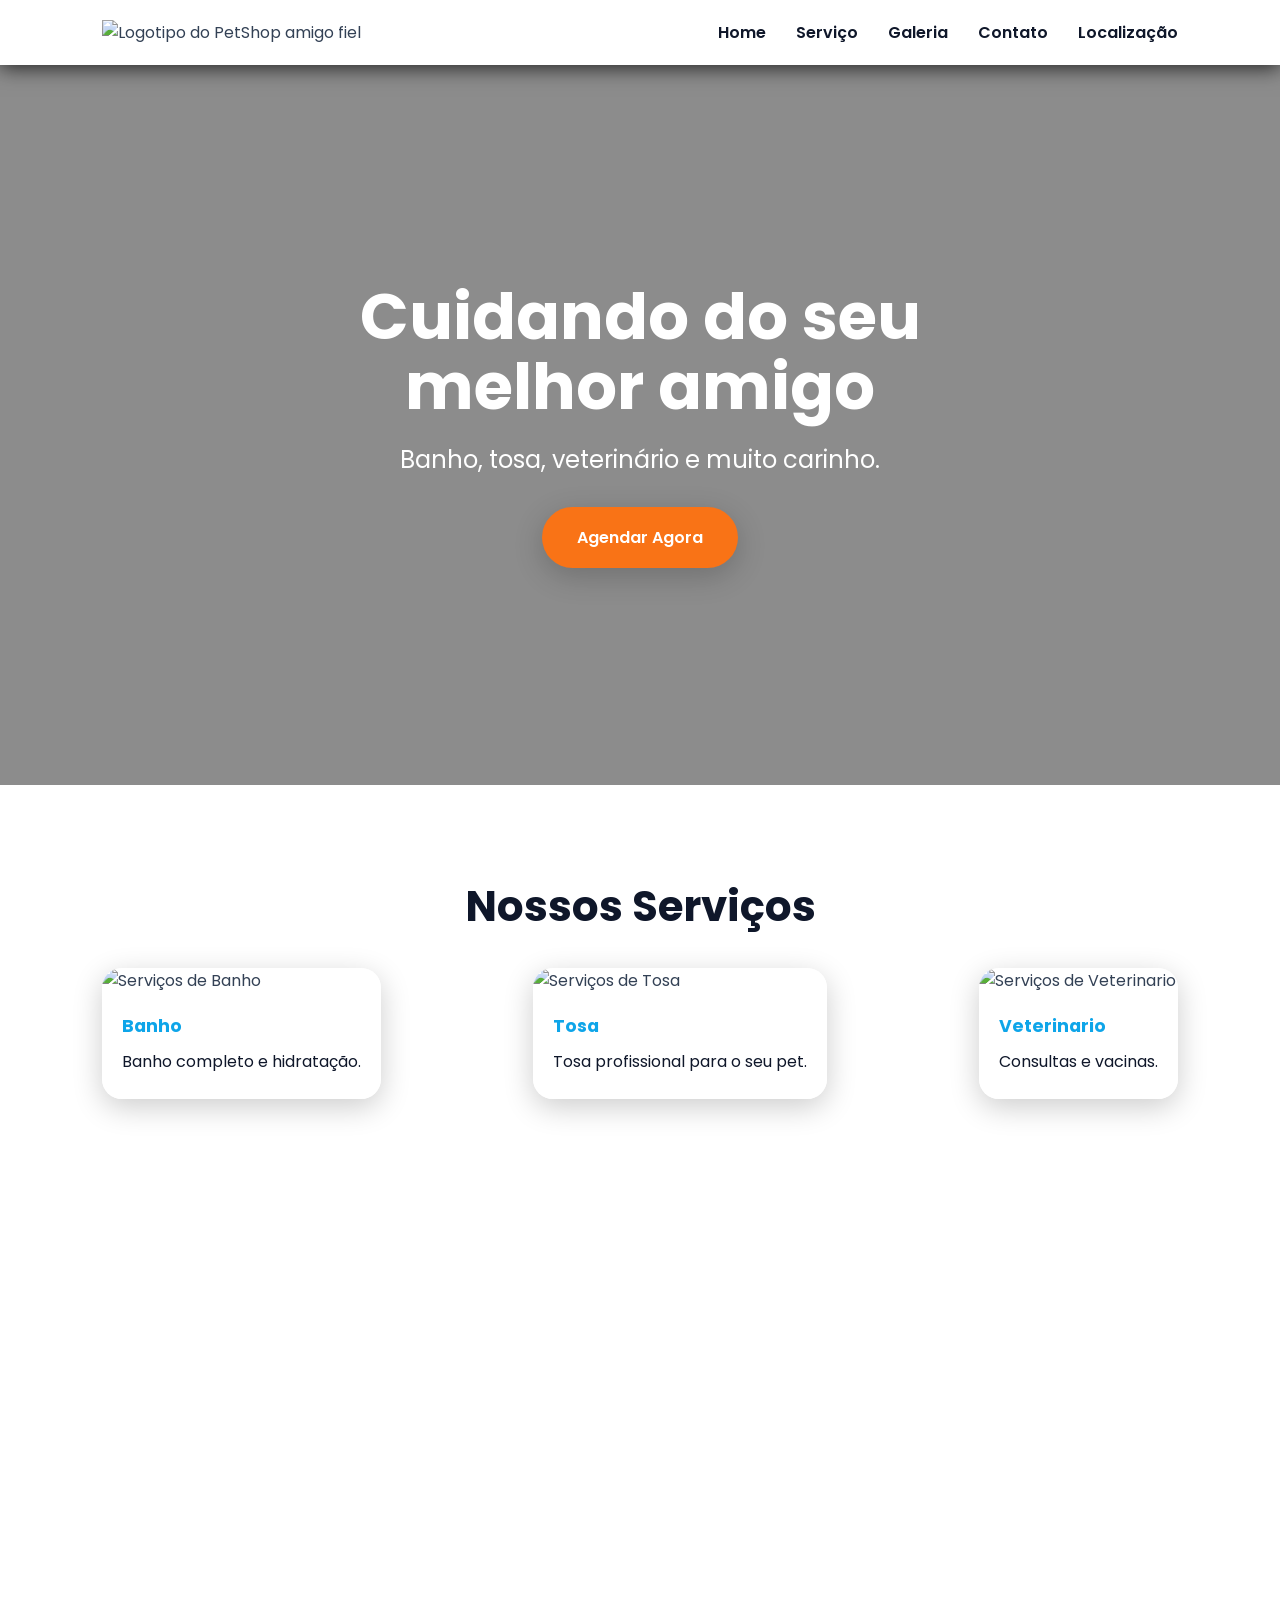
==== index.html @ 2debb863 "Projeto do pet shop com javaScript" ====
<!doctype html>
<html lang="pt-BR">

<head>
  <meta charset="UTF-8" />
  <meta name="viewport" content="width=device-width, initial-scale=1.0" />
  <title>PetShop Amigo Fiel</title>

  <link rel="preconnect" href="https://fonts.googleapis.com" />
  <link rel="preconnect" href="https://fonts.gstatic.com" crossorigin />

  <link href="https://fonts.googleapis.com/css2?family=Poppins:wght@300;400;600;700&display=swap" rel="stylesheet" />

  <link rel="stylesheet" href="css/style.css" />
</head>

<body>
  <!-- HEADER -->
  <header>
    <div class="logo">
      <img src="img/logo-transparente.png" 
      alt="Logotipo do PetShop amigo fiel" 
      width="100" />

    </div>
    <button id="menu-btn">🐾</button>

    <nav id="menu">
      <a href="#home">Home</a>
      <a href="#servicos">Serviço</a>
      <a href="#galeria">Galeria</a>
      <a href="#contato">Contato</a>
      <a href="#localizacao">Localização</a>
    </nav>
  </header>

  <!-- HERO -->
  <section id="home" class="hero">
    <div class="hero-content">
      <h1>Cuidando do seu melhor amigo</h1>
      <p>Banho, tosa, veterinário e muito carinho.</p>
      <a href="#contato" class="btn">Agendar Agora</a>
    </div>

  </section>

  <!-- SERVIÇOS -->
  <section id="servicos" class="container">
    <h2>Nossos Serviços</h2>
    <div class="cards">
     <div class="card">
      <img src="img/banho.png" alt="Serviços de Banho">
      <h3>Banho</h3>
      <p>Banho completo e hidratação.</p>
     </div>

     <div class="card">
      <img src="img/tosa.png" alt="Serviços de Tosa">
      <h3>Tosa</h3>
      <p>Tosa profissional para o seu pet.</p>
     </div>

     <div class="card">
      <img src="img/veterinario.png" alt="Serviços de Veterinario">
      <h3>Veterinario</h3>
      <p>Consultas e vacinas.</p>
     </div>
    </div>

  </section>

  <!-- GALERIA -->
  <section id="galeria" class="container"></section>

  <!-- CONTATO -->
  <section id="contato" class="container"></section>

  <!-- MAPA -->
  <section id="localizacao" class="container"></section>

  <!-- FOOTER -->
  <footer></footer>

  <script src="js/script.js"></script>
</body>

</html>
---- css/style.css ----
:root {
  --primaria: #0ea5e9;
  --secundaria: #f97316;
  --escuro: #0f172a;
  --claro: #ffffff; --texto: #334155; --sombra: 0 8px 30px rgba(0, 0, 0, 0.2);
  --radius: 20px;
}

* {
  margin: 0;
  padding: 0;
  box-sizing: border-box;
  font-family: "Poppins", sans-serif;
}

html{
  scroll-behavior: smooth;
}

body {
  color: var(--texto);
  background:
   linear-gradient(rgba(255,255,255,0.85)), rgba(255,255,255,0.91)
   url("../img/fundo.png");

   background-attachment: fixed;
   background-size: 500px;


  }


header{
  position:sticky;
  top: 0;
  z-index: 9999;

  display:flex;
  justify-content: space-between;
  align-items: center;

  padding: 20px 8%;
  background: rgba(255,255,255,0.75);
  backdrop-filter: blur(20px);
  box-shadow: 0 2px 20px rgba(0, 0, 0, 0.8);
  
}
.logo {
}

nav {
  display: flex;
  gap:30px;
}

nav a {
  text-decoration: none;
  color:var(--escuro);
  font-weight: 600;
  transition: 0.3s;
}

nav a:hover {
  color: var(--secundaria);
}

#menu-btn{
  display:none;
  font-size: 34px;
  border: none;
  background: none;
  cursor:pointer;
  color: var(--primaria);
}
.hero{
  min-height:80dvh;
  display: flex;
  align-items: center;
  justify-content: center;

  background: 
  linear-gradient(rgba(0, 0, 0, 0.45), rgba(0,0,0, 0.45)),
  url("../img/banner.png");

  background-size: cover;
  background-position: center;
  display: flex;
  align-items: center;
  justify-content: center;
  padding: 40px;
  color:var(--claro);
  
}

.hero-content {
  max-width: 800px;
  text-align: center;
}

.hero-content h1{
  font-size: 64px;
  margin-bottom: 20px;
  line-height: 1.1;
}

.hero-content p {
  font-size: 24px;
  margin-bottom: 30px;
}

.btn{
  display: inline-block;
  background-color: var(--secundaria);
  padding: 18px 35px;
  border-radius: 50px;
  text-decoration: none;
  color: var(--claro);
  font-weight: 600;
  transition: 0.3s;
  box-shadow: var(--sombra);
}

.btn:hover{
  transform: scale(1.1);
}

/* CONTAINER */
.container{
  padding: 90px 8%;
}
.container h2{
  text-align: center;
  font-size: 42px;
  margin-bottom: 30px;
  color: var(--escuro);
}

/* CARDS */
.cards{
  display: flex;
  justify-content: space-between;
  flex-wrap: wrap;
  gap: 35px;
}

.card{
  background: rgba(255, 255, 255,0.8);
  border-radius: var(--radius);
  box-shadow: var(--sombra);
  overflow: hidden;
  backdrop-filter: blur(20px);
  -webkit-backdrop-filter: blur(20px);
  transform: 0.4s;
}

.card:hover{
  transform: translateY(-12px);
}

.card img{
  width: 100%;
  height: 250px;
  object-fit: cover;
}

.card h3{
  padding: 20px 20px 10px;
  color: var(--primaria);
  font-size: 1.1rem;
}

.card p{
  padding: 0 20px 25px;
  color: var(--escuro);
};
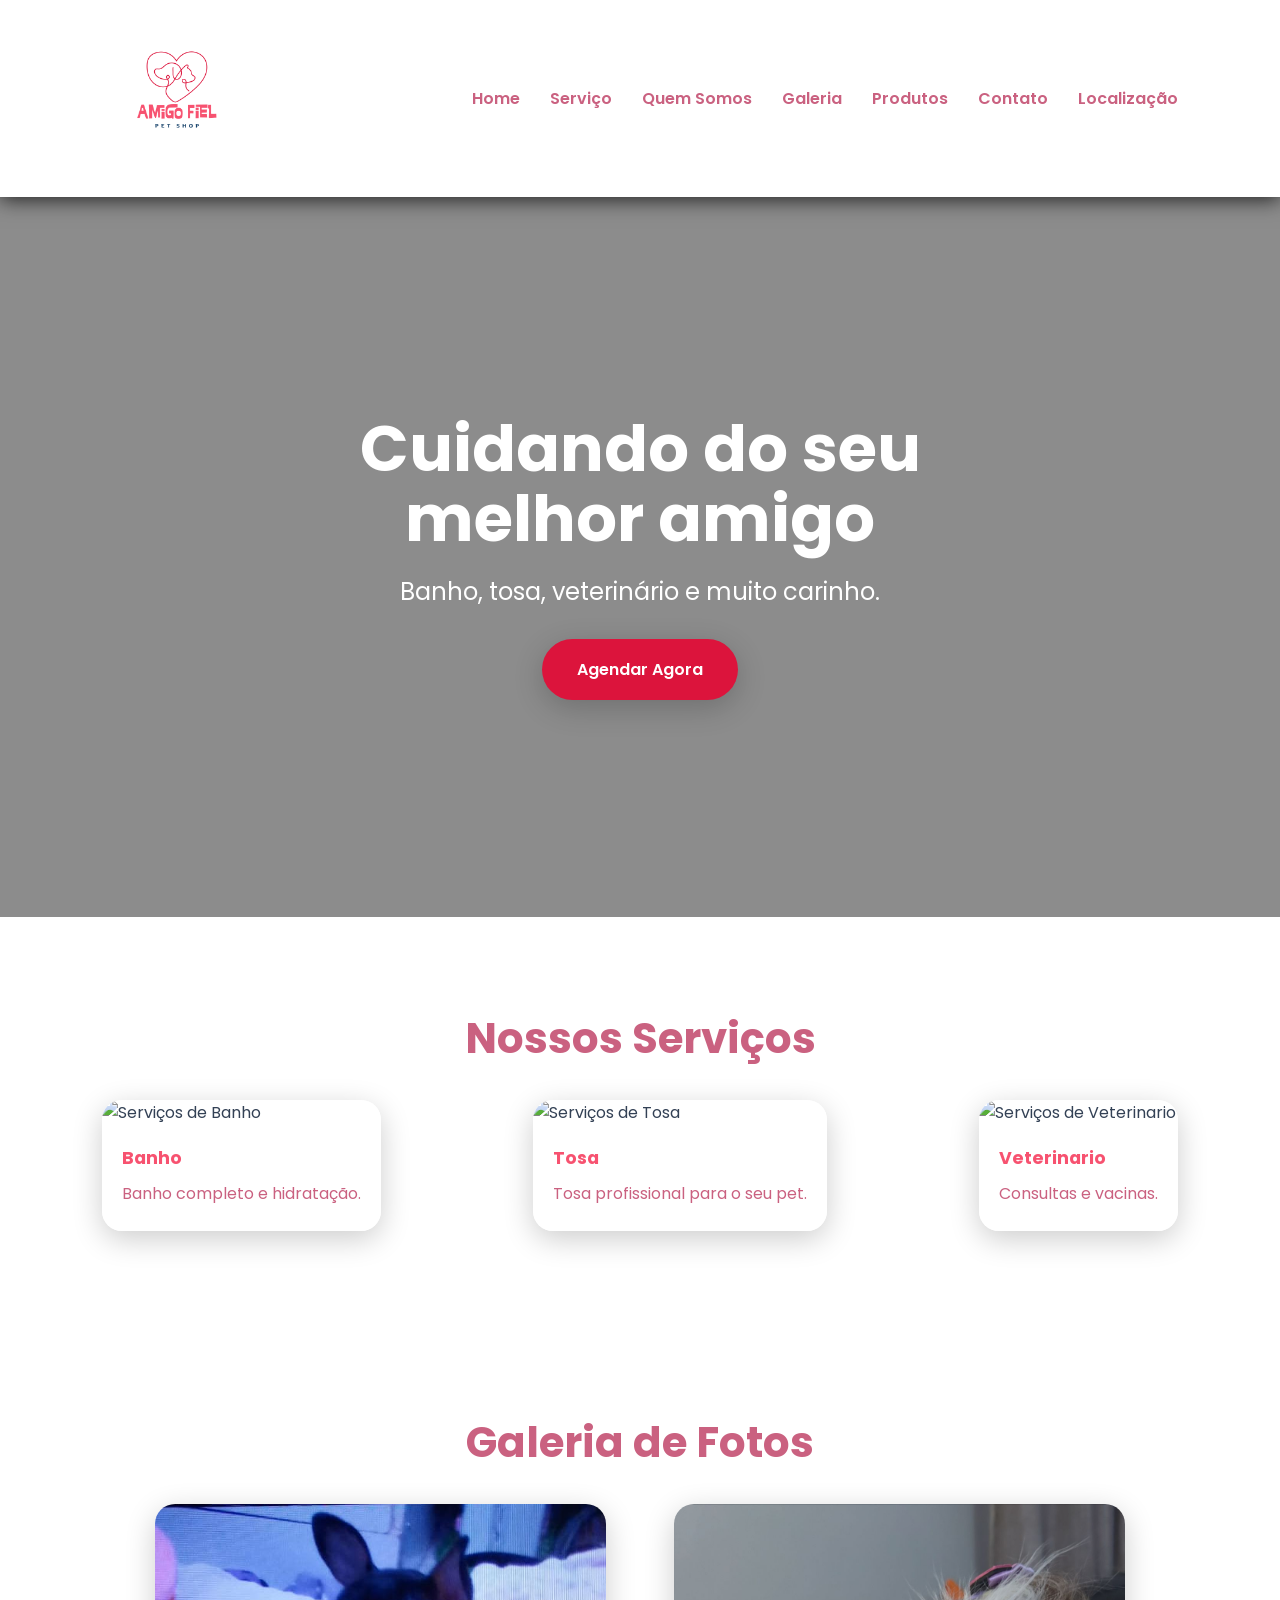
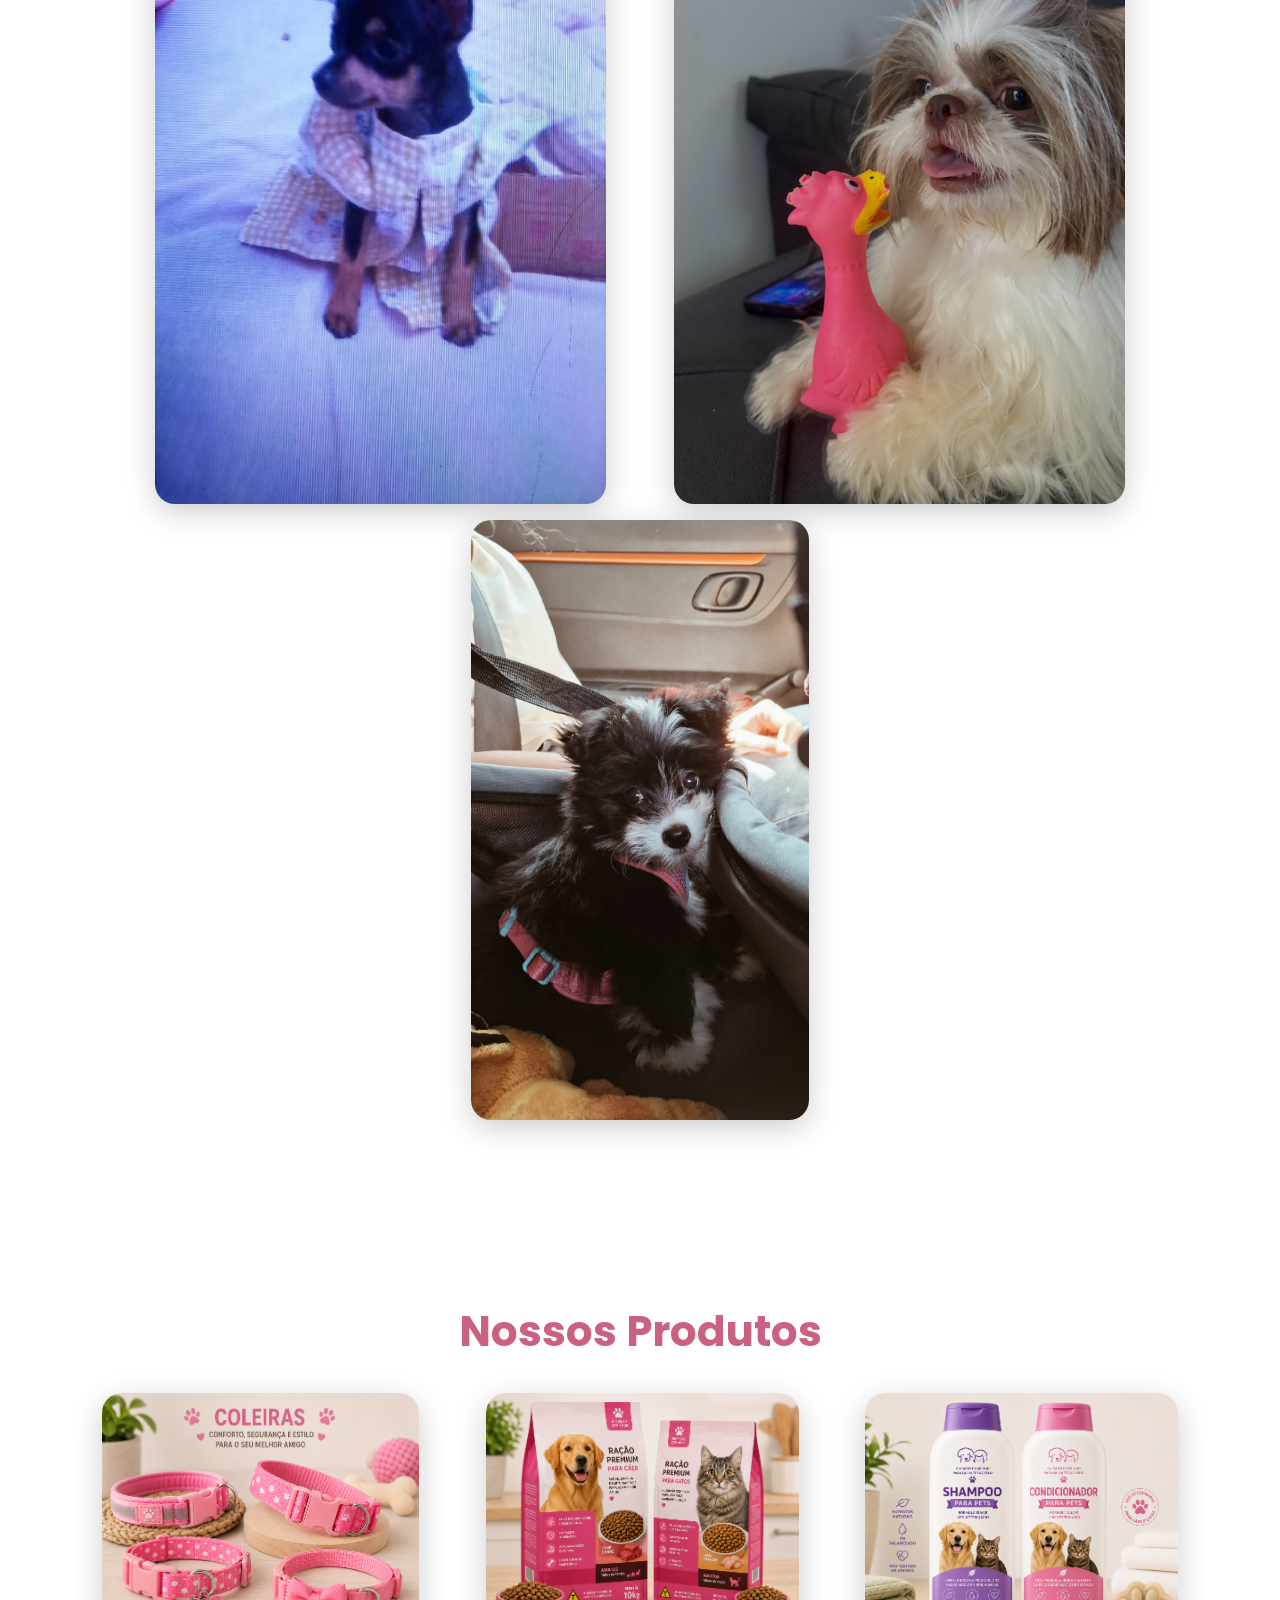
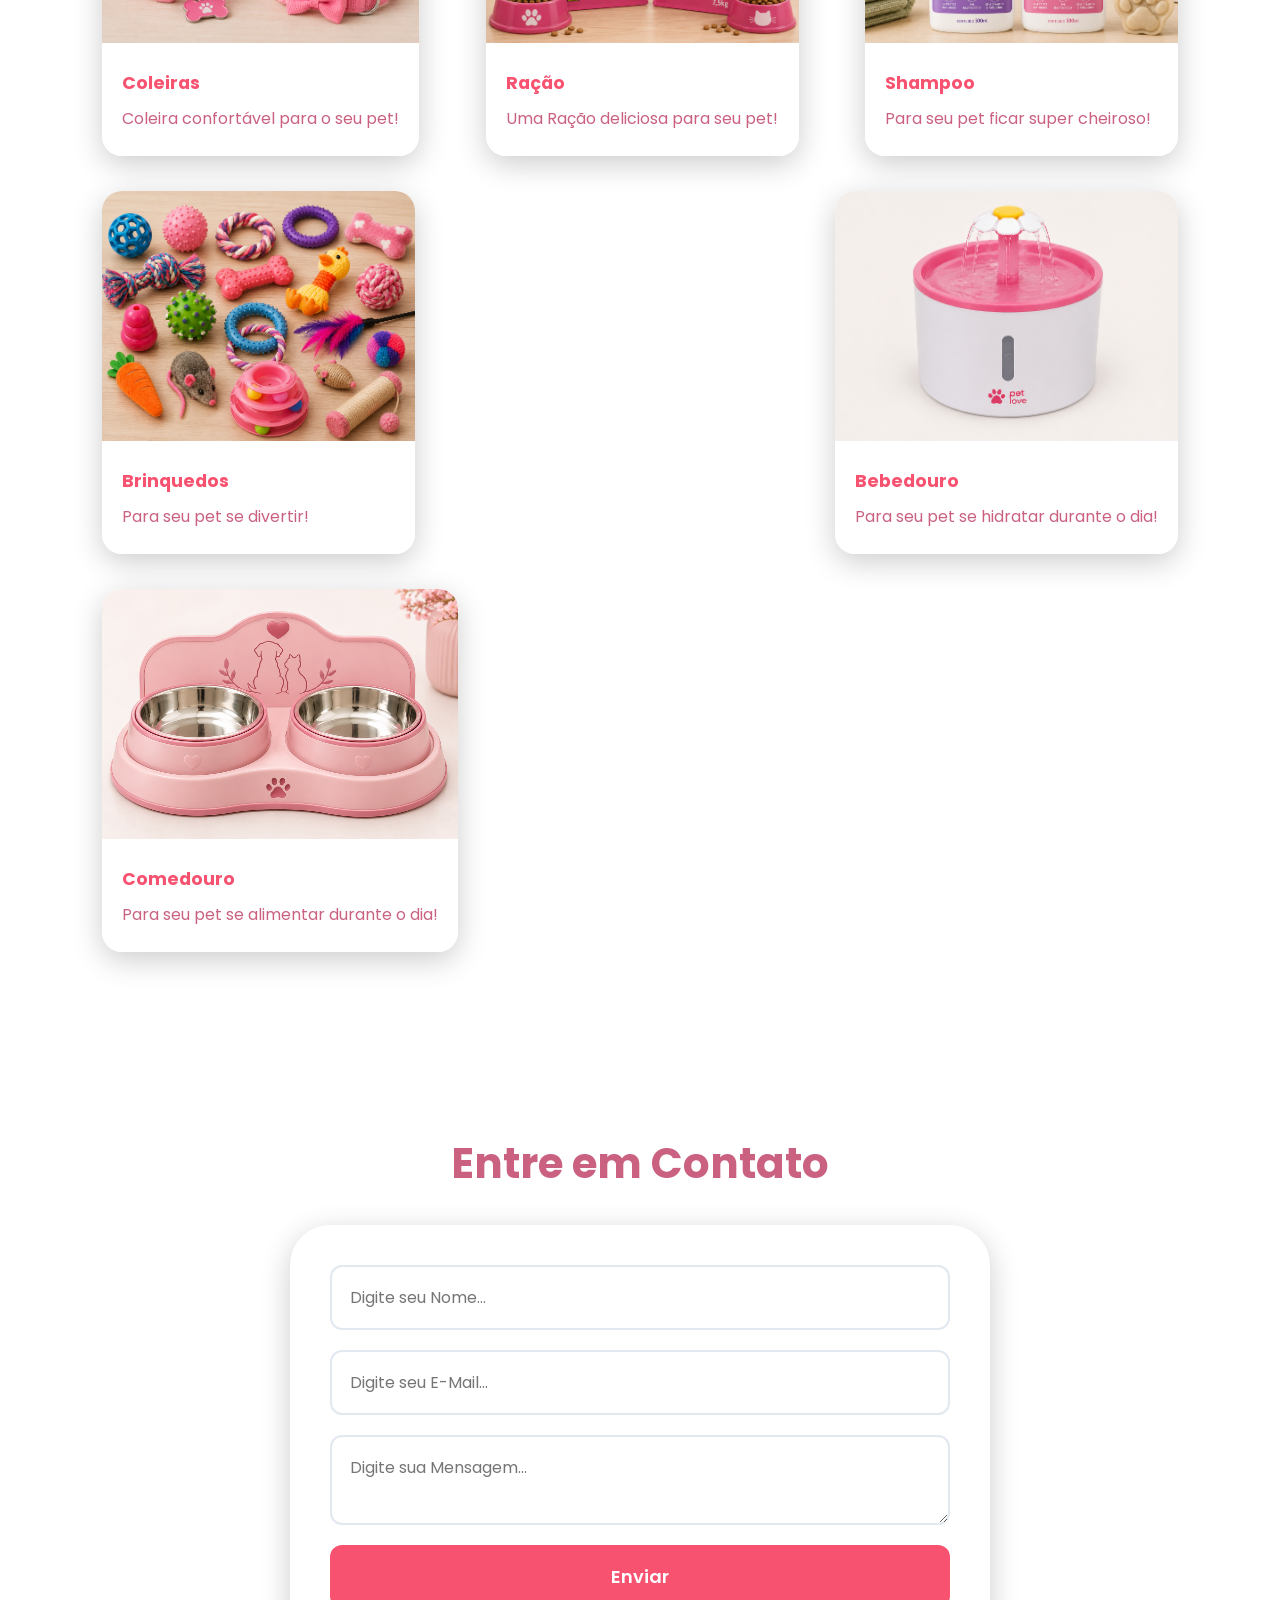
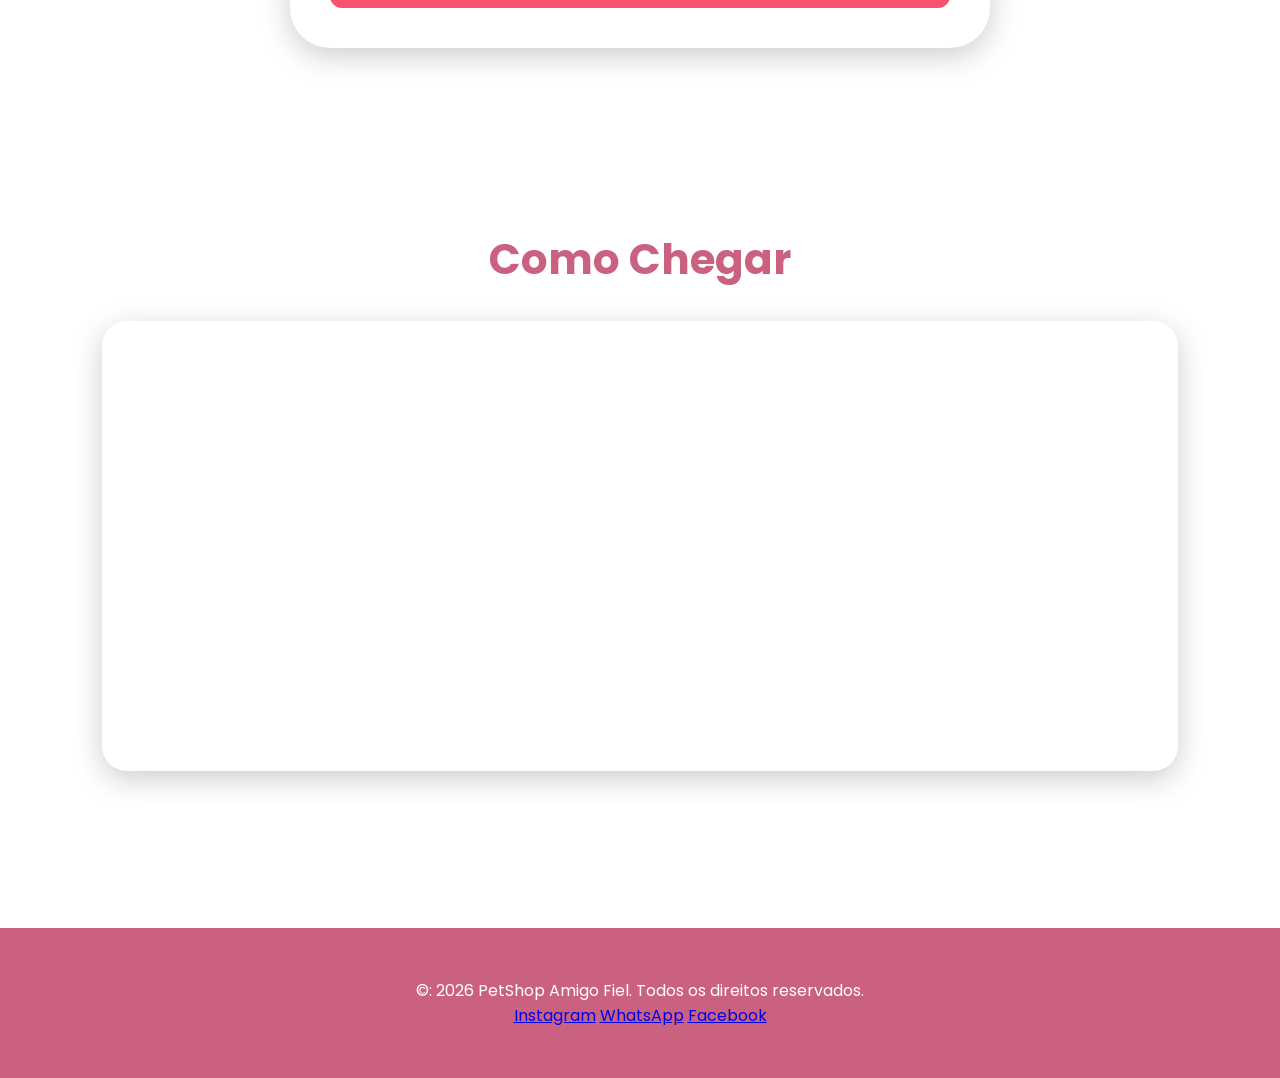
==== commit 321f46ea: "Criando um README do PetShop amigo fiel" ====
--- a/index.html
+++ b/index.html
@@ -18,19 +18,20 @@
   <!-- HEADER -->
   <header>
     <div class="logo">
-      <img src="img/logo-transparente.png" 
-      alt="Logotipo do PetShop amigo fiel" 
-      width="100" />
+      <img src="img/Logo bonita.png" alt="Logotipo do PetShop amigo fiel" width="150" />
 
     </div>
     <button id="menu-btn">🐾</button>
-
     <nav id="menu">
       <a href="#home">Home</a>
       <a href="#servicos">Serviço</a>
+      <a href="quemSomos.html">Quem Somos</a>
       <a href="#galeria">Galeria</a>
+      <a href="#Produtos">Produtos</a>
       <a href="#contato">Contato</a>
       <a href="#localizacao">Localização</a>
+      
+
     </nav>
   </header>
 
@@ -48,38 +49,118 @@
   <section id="servicos" class="container">
     <h2>Nossos Serviços</h2>
     <div class="cards">
-     <div class="card">
-      <img src="img/banho.png" alt="Serviços de Banho">
-      <h3>Banho</h3>
-      <p>Banho completo e hidratação.</p>
-     </div>
+      <div class="card">
+        <img src="img/banho.png" alt="Serviços de Banho">
+        <h3>Banho</h3>
+        <p>Banho completo e hidratação.</p>
+      </div>
 
-     <div class="card">
-      <img src="img/tosa.png" alt="Serviços de Tosa">
-      <h3>Tosa</h3>
-      <p>Tosa profissional para o seu pet.</p>
-     </div>
+      <div class="card">
+        <img src="img/tosa.png" alt="Serviços de Tosa">
+        <h3>Tosa</h3>
+        <p>Tosa profissional para o seu pet.</p>
+      </div>
 
-     <div class="card">
-      <img src="img/veterinario.png" alt="Serviços de Veterinario">
-      <h3>Veterinario</h3>
-      <p>Consultas e vacinas.</p>
-     </div>
+      <div class="card">
+        <img src="img/veterinario.png" alt="Serviços de Veterinario">
+        <h3>Veterinario</h3>
+        <p>Consultas e vacinas.</p>
+      </div>
     </div>
 
   </section>
 
   <!-- GALERIA -->
-  <section id="galeria" class="container"></section>
+  <section id="galeria" class="container">
+    <h2>Galeria de Fotos</h2>
+    <div class="galeria">
+      <img src="img/auau Daphine.jpeg" alt="Foto da Mel" />
+      <img src="img/auau Livia.jpeg" alt="Foto da Cacau" />
+      <img src="img/auau sofia2.jpeg" alt="Foto da Charlote" />
+    </div>
+  </section>
+
+  <!-- Produtos -->
+  <section id="Produtos" class="container">
+    <h2>Nossos Produtos</h2>
+    <div class="cards">
+      <div class="card">
+        <img src="img/Coleiras.png" alt="Coleira">
+        <h3>Coleiras</h3>
+        <p>Coleira confortável para o seu pet!</p>
+      </div>
+
+      <div class="card">
+        <img src="img/Racao.png" alt="Racao">
+        <h3>Ração</h3>
+        <p>Uma Ração deliciosa para seu pet!</p>
+      </div>
+
+      <div class="card">
+        <img src="img/ShaCo.png" alt="Shampoo">
+        <h3>Shampoo</h3>
+        <p>Para seu pet ficar super cheiroso!</p>
+      </div>
+
+
+      <div class="card">
+        <img src="img/Brinquedos.png" alt="brinquedo">
+        <h3>Brinquedos</h3>
+        <p>Para seu pet se divertir!</p>
+      </div>
+
+
+      <div class="card">
+        <img src="img/bebed2.png" alt="Bebedouro">
+        <h3>Bebedouro</h3>
+        <p>Para seu pet se hidratar durante o dia!</p>
+      </div>
+
+
+      <div class="card">
+        <img src="img/comedouro.png" alt="Comedouro">
+        <h3>Comedouro</h3>
+        <p>Para seu pet se alimentar durante o dia!</p>
+      </div>
+    </div>
+
+
+  </section>
 
   <!-- CONTATO -->
-  <section id="contato" class="container"></section>
+  <section id="contato" class="container">
+    <h2>Entre em Contato</h2>
+    <form id="formContato">
+      <input type="text" placeholder="Digite seu Nome..." id="Nome" name="nome" />
+      <input type="email" placeholder="Digite seu E-Mail..." id="email" name="email" />
+      <textarea placeholder="Digite sua Mensagem..." id="mensagem" name="mensagem"></textarea>
+      <button type="submit">Enviar</button>
+    </form>
+  </section>
 
   <!-- MAPA -->
-  <section id="localizacao" class="container"></section>
+  <section id="localizacao" class="container">
+    <h2>Como Chegar</h2>
+    <iframe
+      src="https://www.google.com/maps/embed?pb=!1m18!1m12!1m3!1d118119.57555241797!2d-48.703346506430684!3d-22.30688482518366!2m3!1f0!2f0!3f0!3m2!1i1024!2i768!4f13.1!3m3!1m2!1s0x94c7583d07b8c021%3A0xe36db93053ea6c93!2sBixuZen%20Pet%20Shop!5e0!3m2!1spt-BR!2sbr!4v1778673960601!5m2!1spt-BR!2sbr"
+      width="600" height="450" style="border:0;" allowfullscreen="" loading="lazy"
+      referrerpolicy="no-referrer-when-downgrade" width="600" height="450" style="border: 0" allowfullscreen=""
+      loading="lazy" referrerpolicy="no-referrer-when-downgrade"></iframe>
+
+
+  </section>
 
   <!-- FOOTER -->
-  <footer></footer>
+  <footer>
+    <p>&copy;: 2026 PetShop Amigo Fiel. Todos os direitos reservados.</p>
+    <a  href="https://www.instagram.com/">Instagram</a>
+    <a href="https://web.whatsapp.com/">WhatsApp</a>
+    <a
+      href="https://www.facebook.com/?locale=pt_BR">Facebook</a>
+  </footer>
+
+  
+
 
   <script src="js/script.js"></script>
 </body>
--- a/css/style.css
+++ b/css/style.css
@@ -1,8 +1,10 @@
 :root {
-  --primaria: #0ea5e9;
-  --secundaria: #f97316;
-  --escuro: #0f172a;
-  --claro: #ffffff; --texto: #334155; --sombra: 0 8px 30px rgba(0, 0, 0, 0.2);
+  --primaria: #F75270;
+  --secundaria: #DC143C;
+  --escuro: #CA6180;
+  --claro: #ffffff;
+  --texto: #334155;
+  --sombra: 0 8px 30px rgba(0, 0, 0, 0.2);
   --radius: 20px;
 }
 
@@ -13,49 +15,45 @@
   font-family: "Poppins", sans-serif;
 }
 
-html{
+html {
   scroll-behavior: smooth;
 }
 
 body {
   color: var(--texto);
   background:
-   linear-gradient(rgba(255,255,255,0.85)), rgba(255,255,255,0.91)
-   url("../img/fundo.png");
-
-   background-attachment: fixed;
-   background-size: 500px;
-
-
-  }
-
-
-header{
-  position:sticky;
+    linear-gradient(rgba(255, 255, 255, 0.85)),
+    rgba(255, 255, 255, 0.91) url("../img/fundo.png");
+
+  background-attachment: fixed;
+  background-size: 500px;
+}
+
+header {
+  position: sticky;
   top: 0;
   z-index: 9999;
 
-  display:flex;
+  display: flex;
   justify-content: space-between;
   align-items: center;
 
   padding: 20px 8%;
-  background: rgba(255,255,255,0.75);
+  background: rgba(255, 255, 255, 0.75);
   backdrop-filter: blur(20px);
   box-shadow: 0 2px 20px rgba(0, 0, 0, 0.8);
-  
 }
 .logo {
 }
 
 nav {
   display: flex;
-  gap:30px;
+  gap: 30px;
 }
 
 nav a {
   text-decoration: none;
-  color:var(--escuro);
+  color: var(--escuro);
   font-weight: 600;
   transition: 0.3s;
 }
@@ -64,23 +62,23 @@
   color: var(--secundaria);
 }
 
-#menu-btn{
-  display:none;
+#menu-btn {
+  display: none;
   font-size: 34px;
   border: none;
   background: none;
-  cursor:pointer;
+  cursor: pointer;
   color: var(--primaria);
 }
-.hero{
-  min-height:80dvh;
+.hero {
+  min-height: 80dvh;
   display: flex;
   align-items: center;
   justify-content: center;
 
-  background: 
-  linear-gradient(rgba(0, 0, 0, 0.45), rgba(0,0,0, 0.45)),
-  url("../img/banner.png");
+  background:
+    linear-gradient(rgba(0, 0, 0, 0.45), rgba(0, 0, 0, 0.45)),
+    url("../img/banner.png");
 
   background-size: cover;
   background-position: center;
@@ -88,8 +86,7 @@
   align-items: center;
   justify-content: center;
   padding: 40px;
-  color:var(--claro);
-  
+  color: var(--claro);
 }
 
 .hero-content {
@@ -97,7 +94,7 @@
   text-align: center;
 }
 
-.hero-content h1{
+.hero-content h1 {
   font-size: 64px;
   margin-bottom: 20px;
   line-height: 1.1;
@@ -108,7 +105,7 @@
   margin-bottom: 30px;
 }
 
-.btn{
+.btn {
   display: inline-block;
   background-color: var(--secundaria);
   padding: 18px 35px;
@@ -120,15 +117,15 @@
   box-shadow: var(--sombra);
 }
 
-.btn:hover{
+.btn:hover {
   transform: scale(1.1);
 }
 
 /* CONTAINER */
-.container{
+.container {
   padding: 90px 8%;
 }
-.container h2{
+.container h2 {
   text-align: center;
   font-size: 42px;
   margin-bottom: 30px;
@@ -136,15 +133,15 @@
 }
 
 /* CARDS */
-.cards{
+.cards {
   display: flex;
   justify-content: space-between;
   flex-wrap: wrap;
   gap: 35px;
 }
 
-.card{
-  background: rgba(255, 255, 255,0.8);
+.card {
+  background: rgba(255, 255, 255, 0.8);
   border-radius: var(--radius);
   box-shadow: var(--sombra);
   overflow: hidden;
@@ -153,23 +150,221 @@
   transform: 0.4s;
 }
 
-.card:hover{
+.card:hover {
   transform: translateY(-12px);
 }
 
-.card img{
+.card img {
   width: 100%;
   height: 250px;
   object-fit: cover;
 }
 
-.card h3{
+.card h3 {
   padding: 20px 20px 10px;
   color: var(--primaria);
   font-size: 1.1rem;
 }
 
-.card p{
+.card p {
   padding: 0 20px 25px;
   color: var(--escuro);
-};+}
+
+/* GALERIA */
+
+.galeria {
+  display: flex;
+  justify-content: space-evenly;
+  flex-wrap: wrap;
+  gap: 16px;
+}
+
+.galeria img {
+  height: 600px;
+  object-fit: cover;
+  border-radius: var(--radius);
+  box-shadow: var(--sombra);
+  transition: 0.4s;
+}
+.galeria img:hover {
+  transform: scale(1.05);
+}
+
+/* PRODUTOS */
+.produtos {
+  display: flex;
+  justify-content: space-around;
+  flex-wrap: wrap;
+  gap: 12px;
+}
+
+.produtos {
+  background: rgba(255, 255, 255, 0.8);
+  border-radius: var(--radius);
+  box-shadow: var(--sombra);
+  overflow: hidden;
+  backdrop-filter: blur(20px);
+  -webkit-backdrop-filter: blur(20px);
+  transform: 0.4s;
+}
+
+.produtos:hover {
+  transform: translateY(-12px);
+}
+
+.produtos img {
+  width: 100%;
+  height: 250px;
+  object-fit: cover;
+}
+
+.produtos h3 {
+  padding: 20px 20px 10px;
+  color: var(--primaria);
+  font-size: 1.1rem;
+}
+
+.produtos p {
+  padding: 0 20px 25px;
+  color: var(--escuro);
+}
+
+
+/* FORM */
+form {
+  max-width: 700px;
+  margin: auto;
+  background: var(--claro);
+  padding: 40px;
+  border-radius: 40px;
+  box-shadow: var(--sombra);
+  display: flex;
+  flex-direction: column;
+  gap: 20px;
+}
+
+input,
+textarea {
+  padding: 18px;
+  border: 2px solid #e2e8f0;
+  border-radius: 12px;
+  font-size: 16px;
+}
+
+input:focus,
+textarea:focus {
+  outline: none;
+  border-color: var(--primaria);
+}
+
+button {
+  padding: 18px;
+  background: var(--primaria);
+  color: var(--claro);
+  border: none;
+  border-radius: 12px;
+  font-size: 18px;
+  font-weight: 600;
+  cursor: pointer;
+  transition: 0.4s;
+}
+
+button:hover {
+  background: #6a045a;
+}
+
+footer {
+  background: var(--escuro);
+  color: var(--claro);
+  text-align: center;
+  padding: 50px 20px;
+  margin-top: 60px;
+}
+
+/* MAPA */
+iframe {
+  width: 100%;
+  height: 450px;
+  border: none;
+  border-radius: 25px;
+  box-shadow: var(--sombra);
+}
+
+/* RESPONSIVIDADE */
+@media (max-width: 768px) {
+  #menu-btn {
+    display: block;
+  }
+  nav {
+    display: none;
+    position: absolute;
+    top: 85px;
+    right: 20px;
+    flex-direction: column;
+    background: var(--claro);
+    padding: 25px;
+    border-radius: 20px;
+    box-shadow: var(--sombra);
+  }
+  nav.ativo {
+    display: flex;
+  }
+  .hero h1{
+    font-size: 38px;
+  }
+  .hero p{
+    font-size: 18px;
+  }
+  h2{
+    font-size: 24px;
+  }
+  .galeria{
+    grid-template-columns: 1fr;
+    justify-content: center;
+  }
+} 
+  @media (min-width: 768px) and (max-width:1200px){   
+}
+
+.origem{
+  display: flex;
+  justify-content: space-evenly;
+  flex-wrap: wrap;
+  gap: 5px;
+  background: rgba(255, 255, 255, 0.8);
+  border-radius: var(--radius);
+  box-shadow: var(--sombra);
+  overflow: hidden;
+  backdrop-filter: blur(20px);
+  -webkit-backdrop-filter: blur(20px);
+  transform: 0.4s;
+}
+#quemSomos {
+  display: flex;
+  justify-content: space-evenly;
+  flex-wrap: wrap;
+  gap: 10px;
+}
+
+#quemSomos p {
+  margin-top: 200px;
+  background: rgba(255, 255, 255, 0.8);
+  border-radius: var(--radius);
+  box-shadow: var(--sombra);
+  padding: 50px;
+  width: 60%;
+  position: absolute;
+  justify-content: center;
+}
+
+#quemSomos img {
+  margin-top: 20%;
+  width: 600px;
+  border-radius: var(--radius);
+  box-shadow: var(--sombra);
+  transition: 0.4s;
+  position: absolute;
+  height: 400px;
+}
+
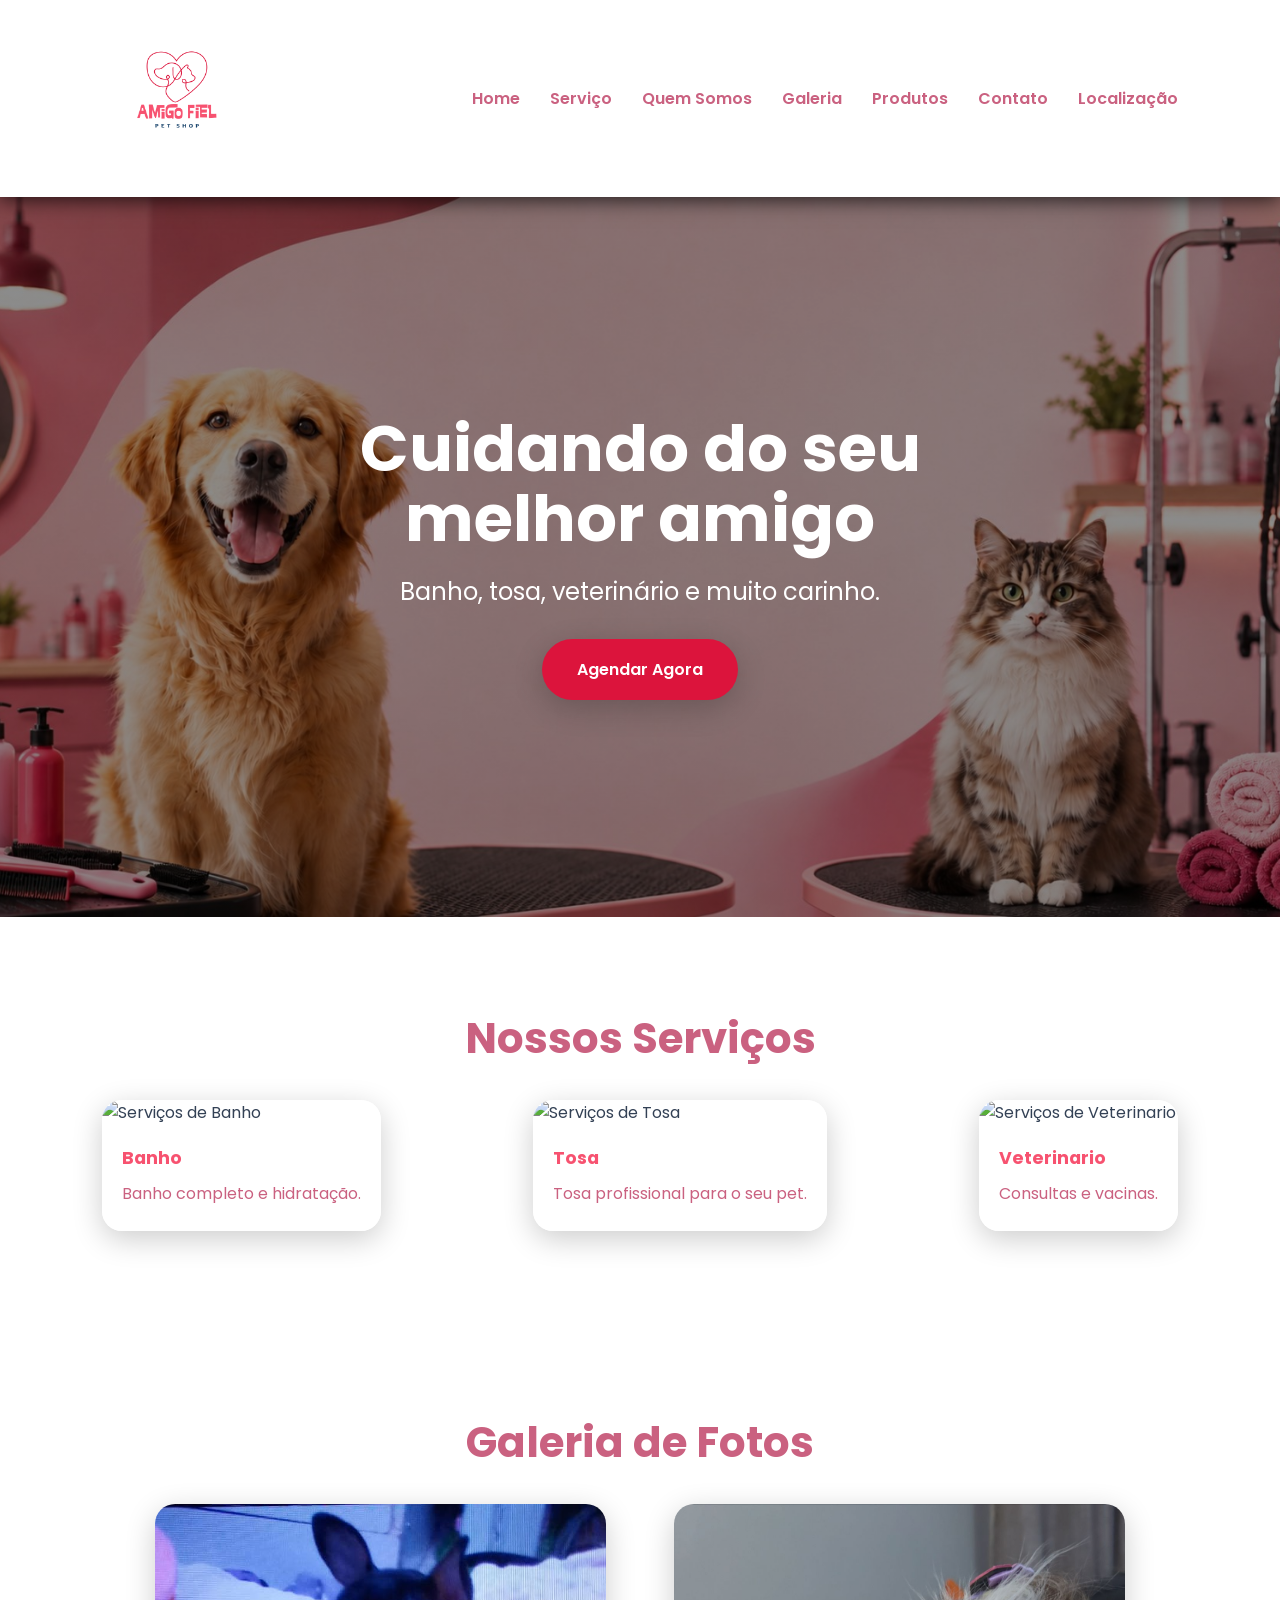
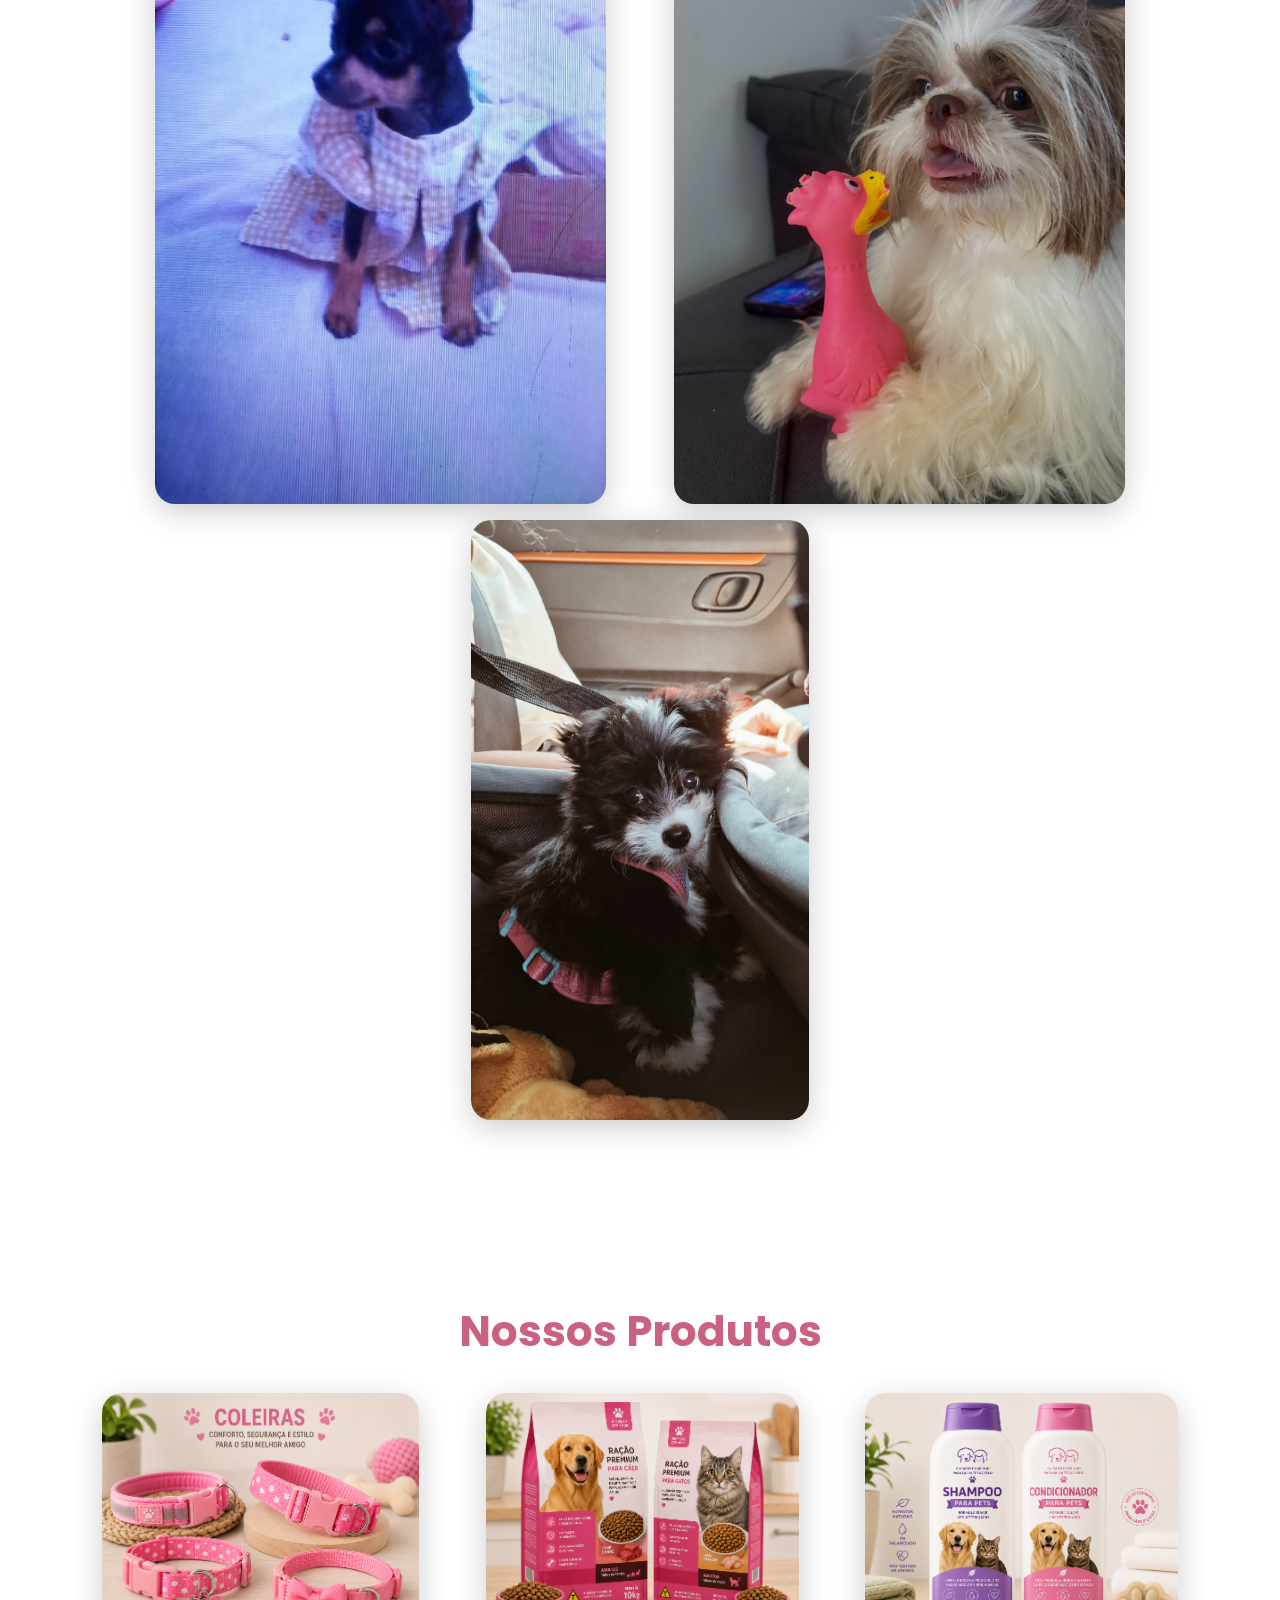
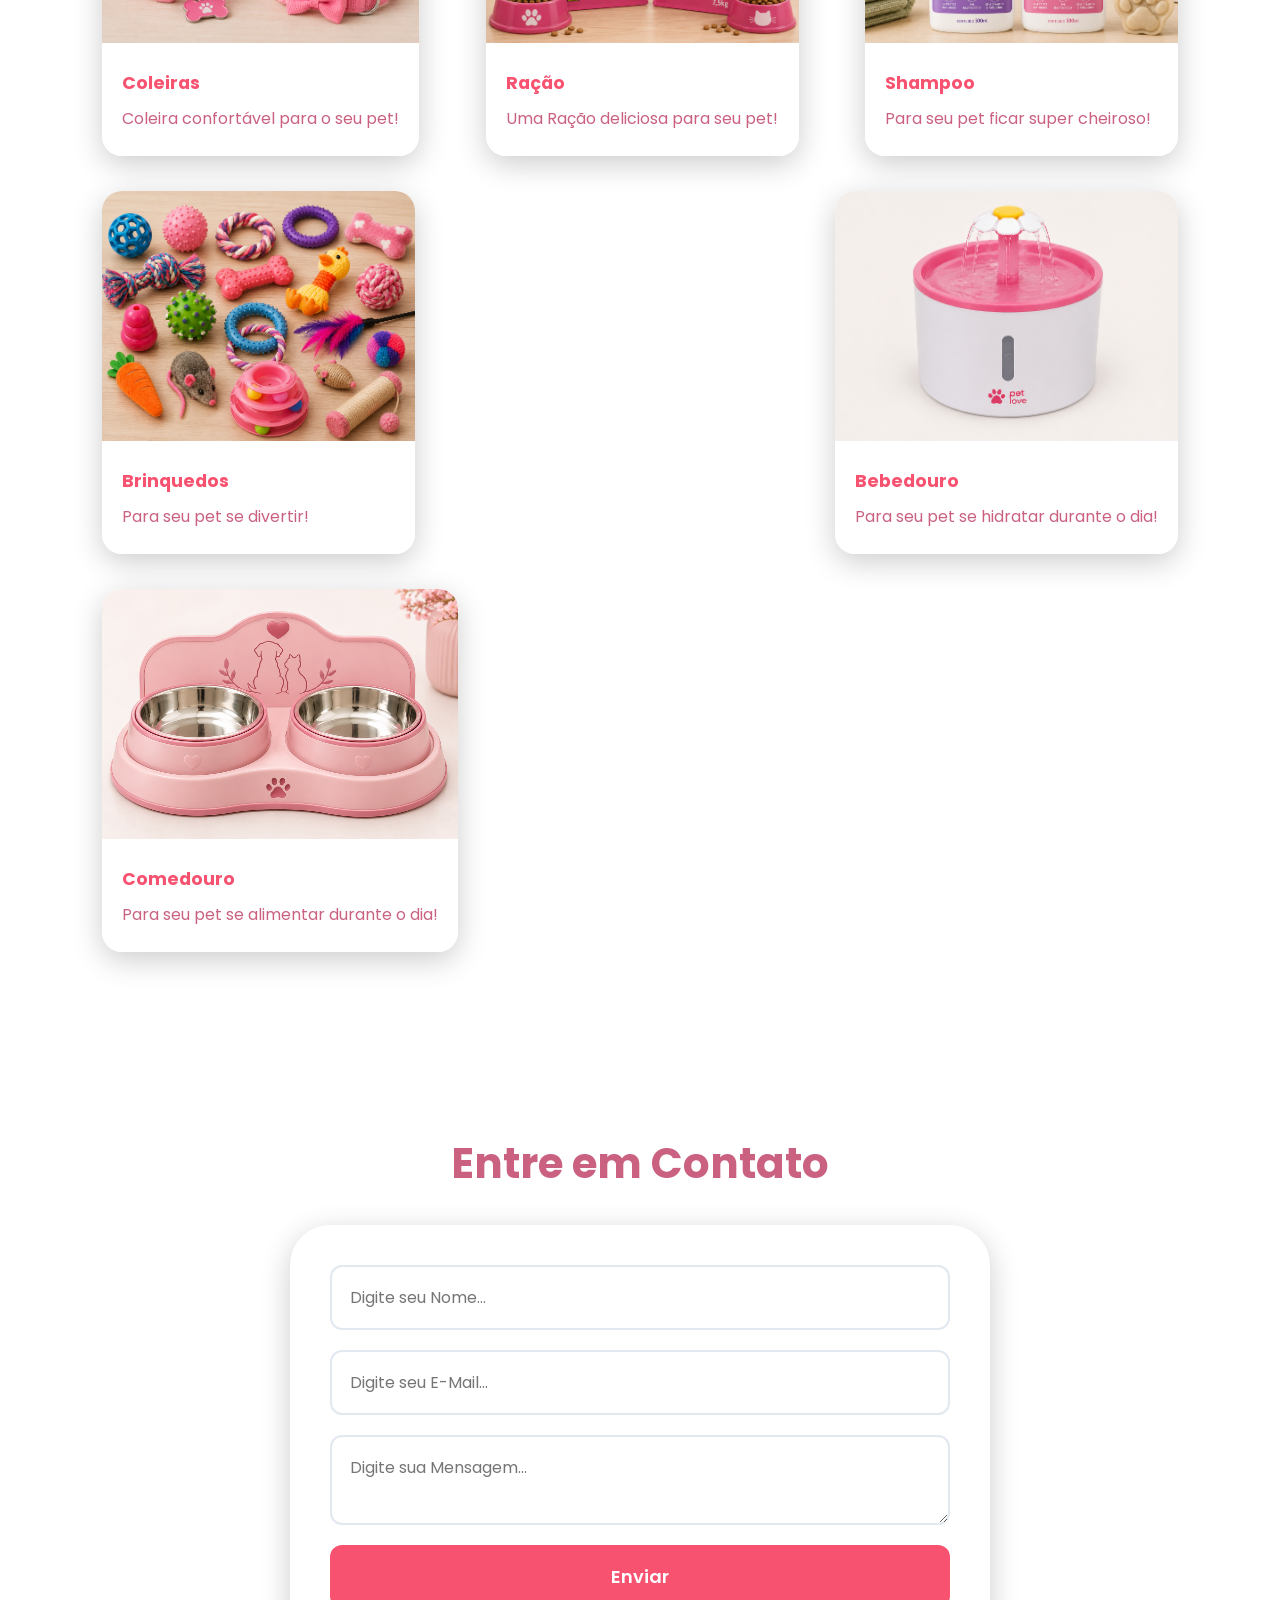
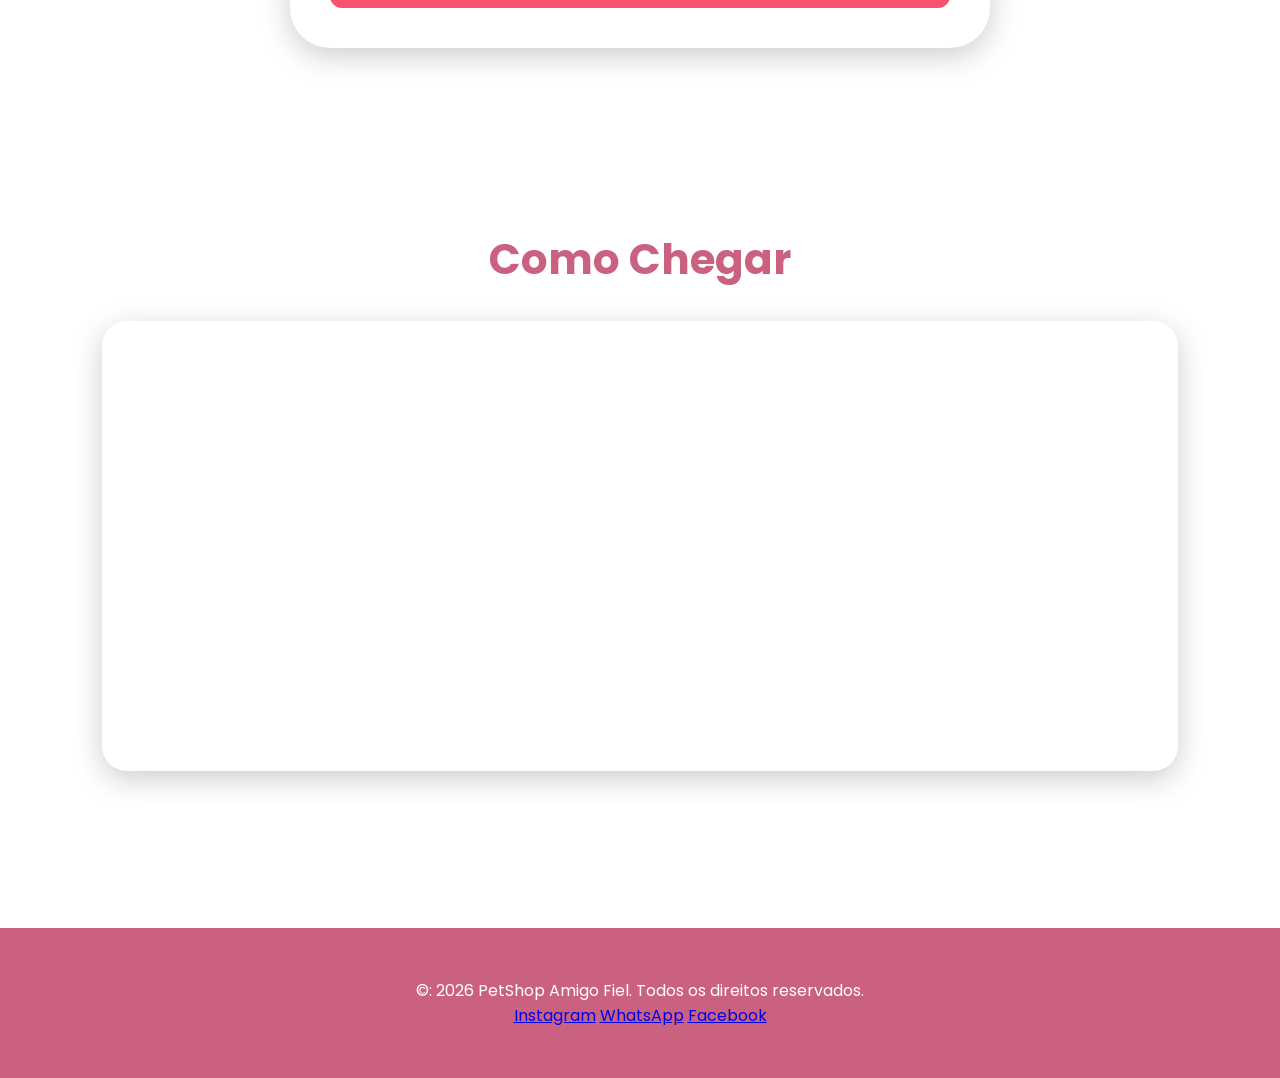
==== commit 5d85b122: "Atividade construão de um PetShop com JavaScript e HTML" ====
--- a/index.html
+++ b/index.html
@@ -23,6 +23,7 @@
     </div>
     <button id="menu-btn">🐾</button>
     <nav id="menu">
+
       <a href="#home">Home</a>
       <a href="#servicos">Serviço</a>
       <a href="quemSomos.html">Quem Somos</a>
@@ -34,6 +35,8 @@
 
     </nav>
   </header>
+
+
 
   <!-- HERO -->
   <section id="home" class="hero">
@@ -131,7 +134,7 @@
   <section id="contato" class="container">
     <h2>Entre em Contato</h2>
     <form id="formContato">
-      <input type="text" placeholder="Digite seu Nome..." id="Nome" name="nome" />
+      <input type="text" placeholder="Digite seu Nome..." id="nome" name="nome" />
       <input type="email" placeholder="Digite seu E-Mail..." id="email" name="email" />
       <textarea placeholder="Digite sua Mensagem..." id="mensagem" name="mensagem"></textarea>
       <button type="submit">Enviar</button>
--- a/css/style.css
+++ b/css/style.css
@@ -8,6 +8,22 @@
   --radius: 20px;
 }
 
+@media (prefers-color-scheme: dark) {
+  :root {
+  --primaria: #EF88AD;
+  --secundaria: #A53860;
+  --escuro: #3A0519;
+  --claro: #670D2F;
+  --texto: #3A0519;
+  --sombra: 0 8px 30px rgba(0, 0, 0, 0.6);
+  --radius: 20px;
+  }
+
+}
+
+  
+
+
 * {
   margin: 0;
   padding: 0;
@@ -43,7 +59,9 @@
   backdrop-filter: blur(20px);
   box-shadow: 0 2px 20px rgba(0, 0, 0, 0.8);
 }
-.logo {
+
+.header img{
+  height:;
 }
 
 nav {
@@ -78,7 +96,7 @@
 
   background:
     linear-gradient(rgba(0, 0, 0, 0.45), rgba(0, 0, 0, 0.45)),
-    url("../img/banner.png");
+    url("../img/banner2.jpeg");
 
   background-size: cover;
   background-position: center;
@@ -326,20 +344,7 @@
 } 
   @media (min-width: 768px) and (max-width:1200px){   
 }
-
-.origem{
-  display: flex;
-  justify-content: space-evenly;
-  flex-wrap: wrap;
-  gap: 5px;
-  background: rgba(255, 255, 255, 0.8);
-  border-radius: var(--radius);
-  box-shadow: var(--sombra);
-  overflow: hidden;
-  backdrop-filter: blur(20px);
-  -webkit-backdrop-filter: blur(20px);
-  transform: 0.4s;
-}
+/*Quem Somos */
 #quemSomos {
   display: flex;
   justify-content: space-evenly;
@@ -347,19 +352,26 @@
   gap: 10px;
 }
 
+#quemSomos h1{
+  margin-top: 70px;
+  color:#CA6180
+}
+
 #quemSomos p {
-  margin-top: 200px;
+  margin-top: 180px;
   background: rgba(255, 255, 255, 0.8);
   border-radius: var(--radius);
   box-shadow: var(--sombra);
-  padding: 50px;
+  padding: 55px;
   width: 60%;
   position: absolute;
   justify-content: center;
+  font-size: 20px;
 }
 
 #quemSomos img {
-  margin-top: 20%;
+  display: flex;
+  margin-top: 23%;
   width: 600px;
   border-radius: var(--radius);
   box-shadow: var(--sombra);
@@ -368,3 +380,4 @@
   height: 400px;
 }
 
+
